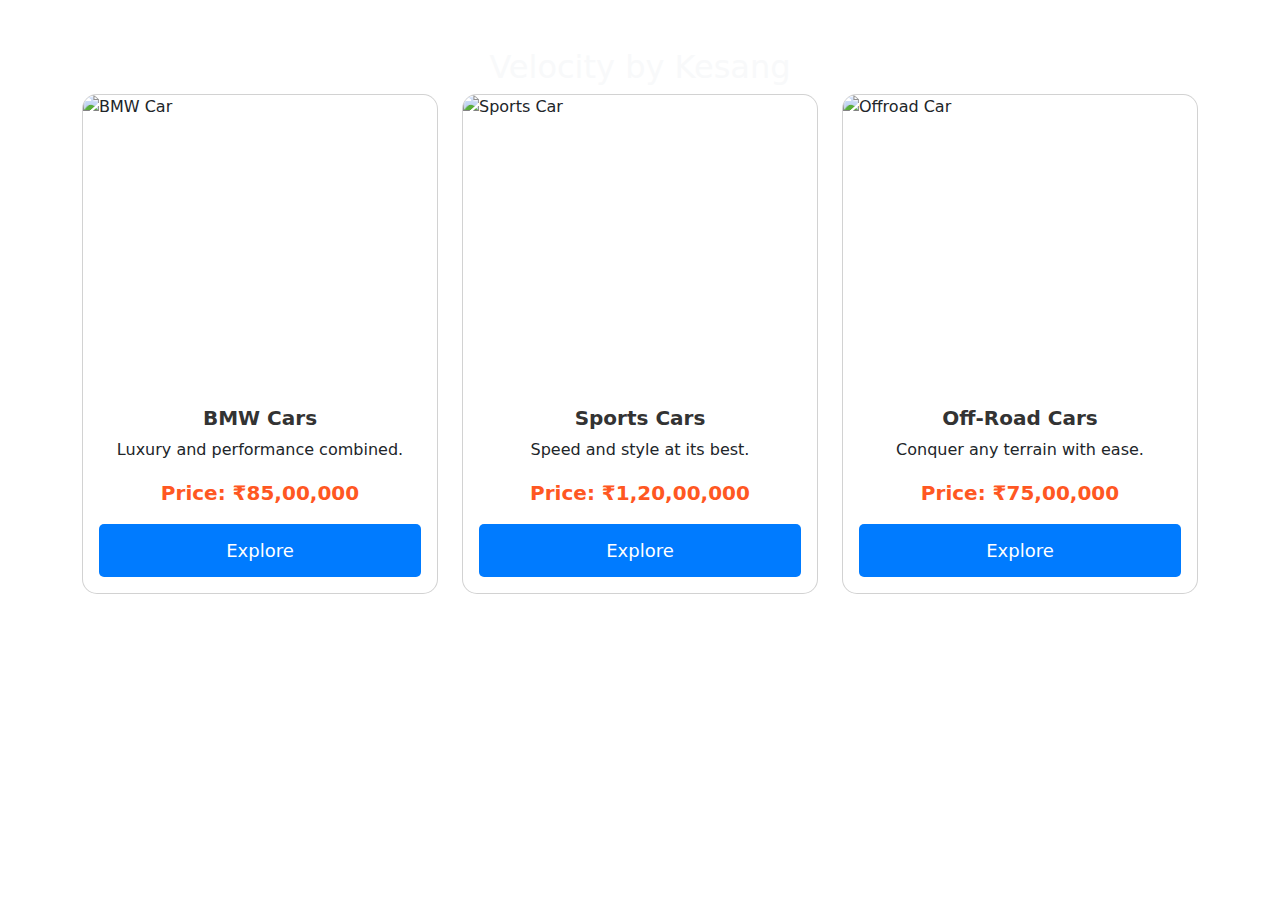
==== index.html @ 17155276 "Add files via upload" ====
<!DOCTYPE html>
<html lang="en">
<head>
    <meta charset="UTF-8">
    <meta name="viewport" content="width=device-width, initial-scale=1.0">
    <title>Car Showcase</title>
    <link href="https://cdn.jsdelivr.net/npm/bootstrap@5.3.0/dist/css/bootstrap.min.css" rel="stylesheet">
    <link rel="stylesheet" href="styles.css">
</head>
<body class="index-page">
    <div class="container mt-5">
        <h2 class="text-center text-light">Velocity by Kesang</h2>
        <div class="row">
            <!-- BMW -->
            <div class="col-md-4">
                <div class="card">
                    <img src="https://images.pexels.com/photos/2526128/pexels-photo-2526128.jpeg" class="card-img-top" alt="BMW Car">
                    <div class="card-body text-center">
                        <h5 class="card-title">BMW Cars</h5>
                        <p class="card-text">Luxury and performance combined.</p>
                        <p class="price">Price: ₹85,00,000</p>
                        <a href="bmw.html" class="btn btn-custom">Explore</a>
                    </div>
                </div>
            </div>
            <!-- Sports Car -->
            <div class="col-md-4">
                <div class="card">
                    <img src="https://encrypted-tbn0.gstatic.com/images?q=tbn:ANd9GcTHYrIkrzHB3K33O2N8xC4CxxuFzcem3qC7fg&s" class="card-img-top" alt="Sports Car">
                    <div class="card-body text-center">
                        <h5 class="card-title">Sports Cars</h5>
                        <p class="card-text">Speed and style at its best.</p>
                        <p class="price">Price: ₹1,20,00,000</p>
                        <a href="sports.html" class="btn btn-custom">Explore</a>
                    </div>
                </div>
            </div>
            <!-- Off-Road Car -->
            <div class="col-md-4">
                <div class="card">
                    <img src="https://www.carandbike.com/_next/image?url=https%3A%2F%2Fc.ndtvimg.com%2F2022-05%2Fkoojg588_car_625x300_30_May_22.jpg&w=3840&q=75" class="card-img-top" alt="Offroad Car">
                    <div class="card-body text-center">
                        <h5 class="card-title">Off-Road Cars</h5>
                        <p class="card-text">Conquer any terrain with ease.</p>
                        <p class="price">Price: ₹75,00,000</p>
                        <a href="offroad.html" class="btn btn-custom">Explore</a>
                    </div>
                </div>
            </div>
        </div>
    </div>
</body>
</html>
---- styles.css ----
/* Apply background image ONLY for index.html */
body.index-page {
    background-image: url('https://encrypted-tbn0.gstatic.com/images?q=tbn:ANd9GcQZGAvBqryUEseYSeNtjJ8AAhQPhN2AGulsnw&s');
    background-size: cover;
    background-position: center;
    background-repeat: no-repeat;
}

/* Card styling - Increased size */
.card {
    border-radius: 15px;
    overflow: hidden;
    height: 500px; /* More height */
    display: flex;
    flex-direction: column;
    justify-content: space-between;
    transition: transform 0.4s ease-in-out, box-shadow 0.4s ease-in-out;
    perspective: 1000px; /* Adds 3D depth */
}

/* Set all images to the same size */
.card img {
    height: 300px;
    object-fit: cover;
    border-radius: 10px;
    transition: transform 0.4s ease-in-out;
}

/* Hover effect - 3D Rotation & Scale */
.card:hover {
    transform: scale(1.1) rotateY(15deg);
    box-shadow: 0px 20px 40px rgba(0, 0, 0, 0.5);
}

.card:hover img {
    transform: rotateY(15deg) scale(1.05);
}

/* Adding a "Selected" Effect */
.card:active {
    transform: scale(1.2) rotateY(0deg);
    transition: transform 0.2s ease-in-out;
    box-shadow: 0px 30px 50px rgba(0, 0, 0, 0.7);
}

/* Styling for card titles */
.card-body h5 {
    font-weight: bold;
    font-size: 20px;
    color: #333;
}

/* Custom Button Styles */
.btn-custom {
    display: block;
    width: 100%;
    padding: 12px;
    font-size: 18px;
    background-color: #007bff;
    color: white;
    border-radius: 5px;
    text-align: center;
    transition: background 0.3s ease-in-out;
}

.btn-custom:hover {
    background-color: #0056b3;
}

/* Price Text - Replaced ₹ with INR */
.price {
    font-size: 20px;
    font-weight: bold;
    color: #ff5722;
}
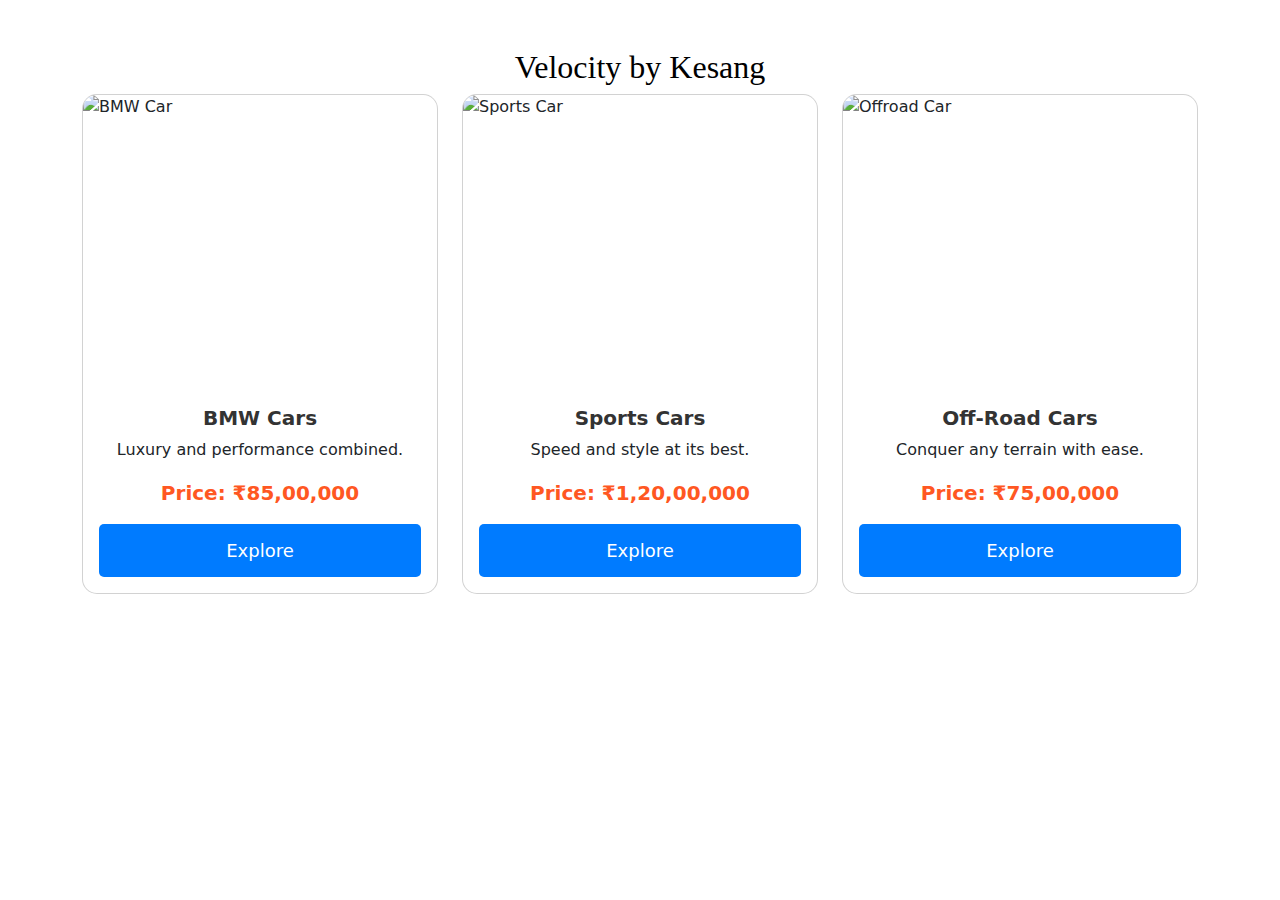
==== commit 53bfb6f1: "Add files via upload" ====
--- a/index.html
+++ b/index.html
@@ -9,7 +9,10 @@
 </head>
 <body class="index-page">
     <div class="container mt-5">
-        <h2 class="text-center text-light">Velocity by Kesang</h2>
+        <!-- <h2 class="text-center text-light" style="color: black;">Velocity by Kesang</h2> -->
+        <h2 class="text-center" style="color: black; font-family: 'Cambria Math', 'Times New Roman', serif;">Velocity by Kesang</h2>
+
+
         <div class="row">
             <!-- BMW -->
             <div class="col-md-4">
